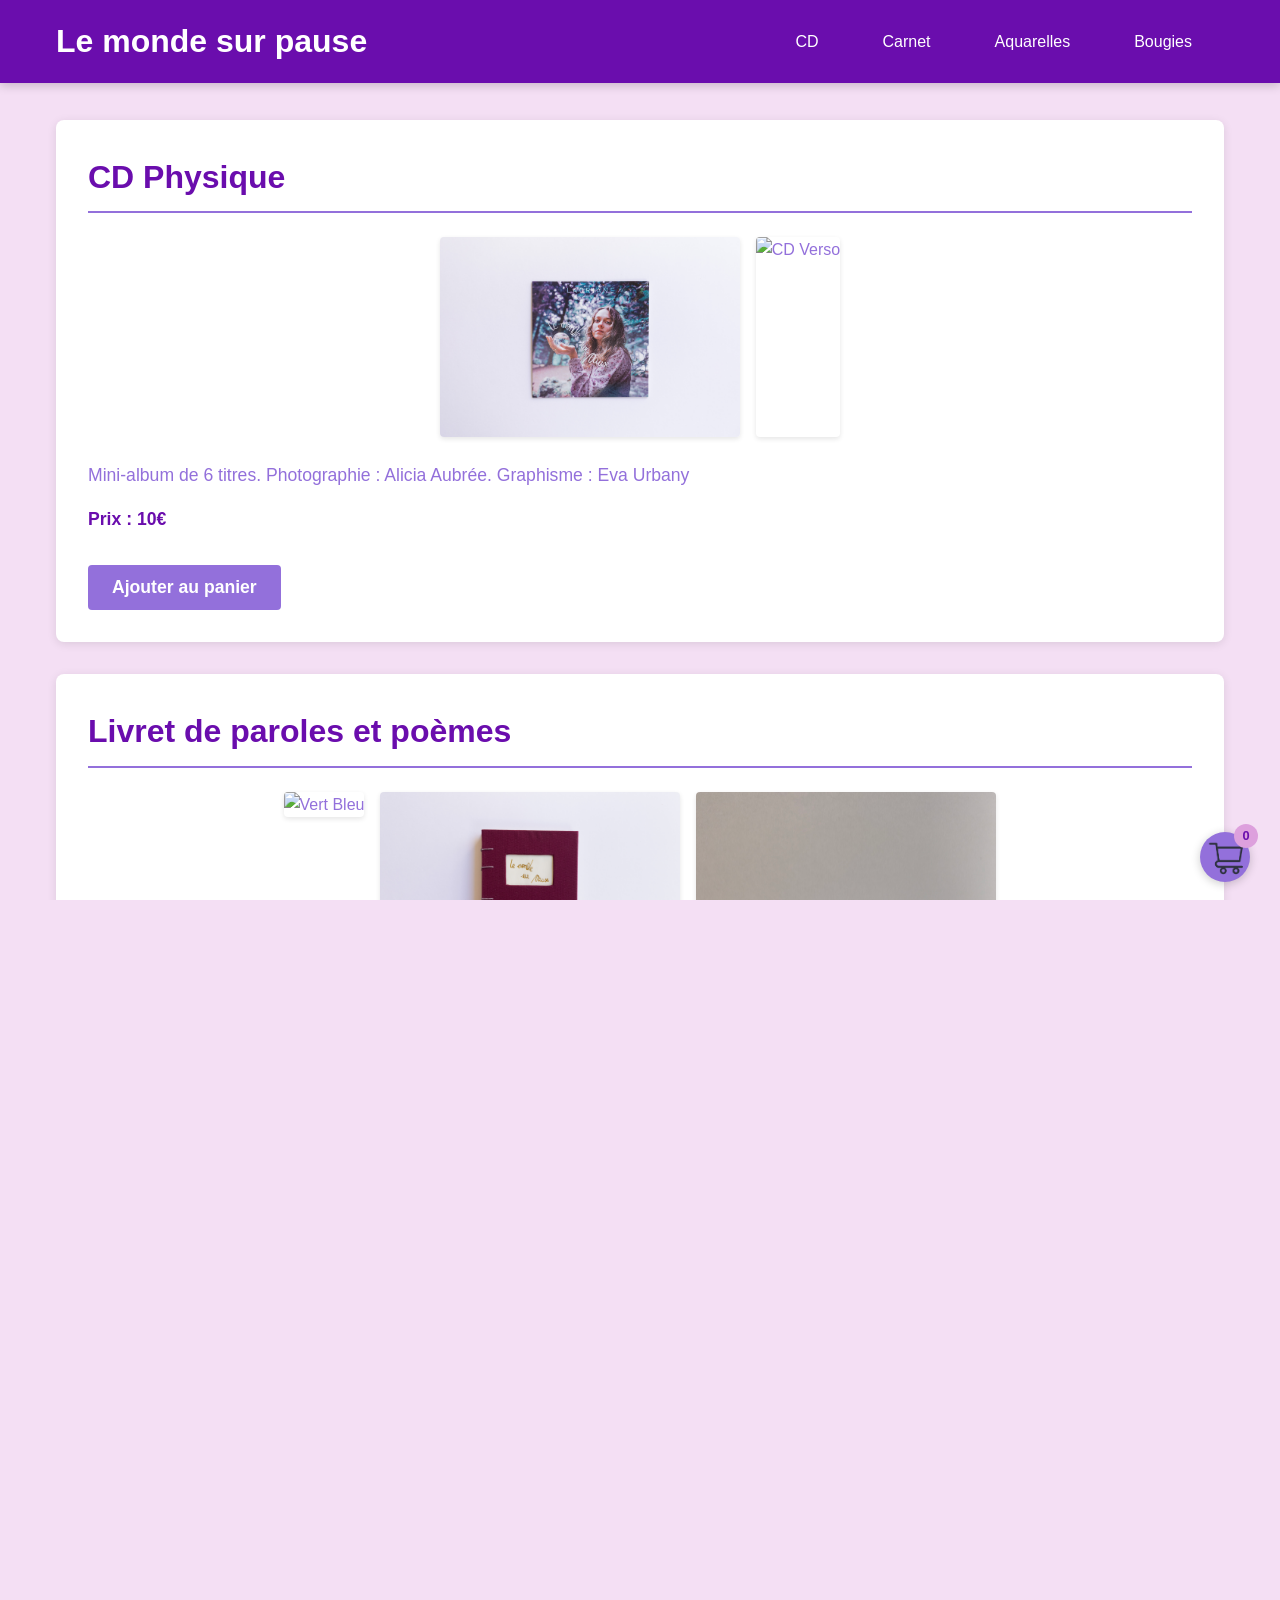
==== index.html @ 8ce6f400 "Initial commit" ====
<!DOCTYPE html>
<html lang="fr">
<head>
    <meta charset="UTF-8">
    <meta name="viewport" content="width=device-width, initial-scale=1.0">
    <title>Le monde sur pause - Merchandise</title>
    <link rel="stylesheet" href="styles.css">
</head>
<body>
    <header>
        <div class="header-content">
            <h1>Le monde sur pause</h1>
            <nav class="header-nav">
                <ul>
                    <li><a href="#cd">CD</a></li>
                    <li><a href="#livret">Carnet</a></li>
                    <li><a href="#aquarelles">Aquarelles</a></li>
                    <li><a href="#bougies">Bougies</a></li>
                </ul>
            </nav>
            <div class="cart-container">
                <div class="cart-icon">
                    <img src="PHOTOS MERCH EP/cart_btn.png" alt="">
                    <span class="cart-count">0</span>
                </div>
                <div class="cart-dropdown">
										<div class="header">
											<h3>Panier</h3>
											<button class="close">+</button>
										</div>
                    <ul class="cart-items"></ul>
                    <div class="cart-total">Total: <span class="total-amount">0€</span></div>
                    <button class="checkout-btn">Passer commande</button>
                </div>
            </div>
        </div>
    </header>

    <!-- Loading Spinner -->
    <div id="loading-spinner" class="loading-spinner">
			<p>Le monde sur pause - Merchandise</p>
			<div class="spinner"></div>
			<p>Chargement...</p>
    </div>

    <main id="main-content" style="display: none;">
        <!-- Product sections will be generated dynamically by JavaScript -->
    </main>

    <footer>
        <p>&copy; 2025 Le monde sur pause. Tous droits réservés.</p>
    </footer>

    <script src="https://www.paypal.com/sdk/js?client-id=YOUR_CLIENT_ID&currency=EUR"></script>
    <script src="https://cdn.jsdelivr.net/npm/@emailjs/browser@3/dist/emailjs.min.js"></script>
    <script src="script.js"></script>
    <script src="payment.js"></script>
</body>
</html>
---- styles.css ----
/* Base styles */
:root {
	--primary-color: #6a0dad;
	--secondary-color: #9370db;
	--accent-color: #dda0dd;
	--text-color: #333;
	--background-color: #f8f8f8;
	--white: #ffffff;
	--light-purple: #f0e6ff;
	--dark-purple: #7b68ee;
	--red: #e73c7c;
	--warning: #d7175f;
}

* {
	margin: 0;
	padding: 0;
	box-sizing: border-box;
}

html {
	height: 100%;
	overflow: hidden;
}

body {
	font-family: 'Helvetica Neue', Arial, sans-serif;
	line-height: 1.6;
	color: var(--secondary-color);
	background-color: #e1a6e159;
	height: calc(100% - 80px);
	overflow-y: auto;
	margin-top: 80px;
	padding-top: 40px;
}

/* Header styles */
header {
	background-color: var(--primary-color);
	color: var(--white);
	padding: 1rem 0;
	position: fixed;
	top: 0;
	left: 0;
	width: 100%;
	z-index: 1000;
	box-shadow: 0 2px 10px rgba(0, 0, 0, 0.2);
}

.header-content {
	max-width: 1200px;
	margin: 0 auto;
	padding: 0 1rem;
	display: flex;
	justify-content: space-between;
	align-items: center;
}

header h1 {
	font-size: 2rem;
	margin: 0;
}

.header-nav ul {
	display: flex;
	list-style: none;
}

.header-nav li {
	margin: 0 1rem;
}

.header-nav a {
	color: var(--white);
	text-decoration: none;
	padding: 0.5rem 1rem;
	border-radius: 4px;
	transition: background-color 0.3s ease;
	font-weight: 500;
}

.header-nav a:hover {
	background-color: var(--secondary-color);
}

.header-nav a:focus {
	outline: 2px solid var(--accent-color);
	outline-offset: 2px;
}

/* Cart styles */
.cart-container {
	position: relative;
	z-index: 3000;
	position: fixed;
	bottom: 18px;
	right: 30px;
}

.cart-icon {
	background-color: var(--secondary-color);
	color: var(--white);
	border-radius: 50%;
	width: 50px;
	height: 50px;
	display: flex;
	align-items: center;
	justify-content: center;
	font-size: 1.5rem;
	cursor: pointer;
	position: relative;
	box-shadow: 0 2px 10px rgba(0, 0, 0, 0.2);
}

.cart-icon img {
	width: 100%;
	height: 100%;
}

.cart-count {
	position: absolute;
	top: -8px;
	right: -8px;
	background-color: var(--accent-color);
	color: var(--primary-color);
	border-radius: 50%;
	width: 24px;
	height: 24px;
	display: flex;
	align-items: center;
	justify-content: center;
	font-size: 0.8rem;
	font-weight: bold;
}

.cart-dropdown {
	position: absolute;
	bottom: 60px;
	right: 0;
	background-color: var(--white);
	border-radius: 8px;
	box-shadow: 0 5px 20px rgba(0, 0, 0, 0.15);
	width: 300px;
	padding: 1rem;
	display: none;
	z-index: 3001;
	border: 2px solid var(--secondary-color);
	max-height: 80vh;
	overflow-y: auto;
}

.cart-dropdown .header {
	display: flex;
	justify-content: space-between;
}

.cart-dropdown .header .close {
	width: 30px;
	height: 30px;
	transform: rotate(45deg);
}

.cart-dropdown.show {
	display: block;
}

.cart-dropdown h3 {
	margin-top: 0;
	border-bottom: 1px solid #eee;
	padding-bottom: 0.5rem;
	color: var(--primary-color);
}

.cart-items {
	list-style-type: none;
	padding: 0;
	margin: 0;
}

.cart-items li {
	padding: 0.5rem 0;
	border-bottom: 1px solid #eee;
}

.cart-item-content {
	display: flex;
	justify-content: space-between;
	align-items: center;
	flex-direction: column;
}

.item-name {
	flex: 1;
	margin-right: 1rem;
	color: var(--secondary-color);
}

.item-controls {
	display: flex;
	align-items: center;
	gap: 0.5rem;
}

.qty-btn,
.delete-btn {
	background-color: var(--secondary-color);
	color: var(--white);
	border: none;
	border-radius: 4px;
	width: 30px;
	height: 30px;
	cursor: pointer;
	display: flex;
	align-items: center;
	justify-content: center;
	font-weight: bold;
	transition: background-color 0.3s ease;
}

.qty-btn:hover,
.delete-btn:hover {
	background-color: var(--dark-purple);
}

.delete-btn {
	background-color: var(--red);
}

.delete-btn:hover {
	background-color: var(--warning);
}

.item-quantity,
.item-price {
	min-width: 30px;
	text-align: center;
	color: var(--secondary-color);
}

.cart-total {
	font-weight: bold;
	margin: 1rem 0;
	text-align: right;
	color: var(--primary-color);
}

.checkout-btn {
	background-color: var(--secondary-color);
	color: var(--white);
	border: none;
	padding: 0.8rem;
	border-radius: 4px;
	cursor: pointer;
	width: 100%;
	font-size: 1rem;
	font-weight: bold;
	transition: background-color 0.3s ease;
}

.checkout-btn:hover {
	background-color: var(--primary-color);
}

.checkout-btn:disabled {
	background-color: #ccc;
	color: #666;
	cursor: not-allowed;
}

/* Main content */
main {
	max-width: 1200px;
	margin: 0 auto;
	padding: 0 1rem;
}

/* Product section styles */
.product {
	background-color: white;
	border-radius: 8px;
	box-shadow: 0 2px 10px rgba(0, 0, 0, 0.1);
	margin-bottom: 2rem;
	padding: 2rem;
	transition: transform 0.3s ease, box-shadow 0.3s ease;
}

.product:hover {
	transform: translateY(-5px);
	box-shadow: 0 5px 20px rgba(0, 0, 0, 0.15);
}

.product h2 {
	color: var(--primary-color);
	margin-bottom: 1.5rem;
	font-size: 2rem;
	border-bottom: 2px solid var(--secondary-color);
	padding-bottom: 0.5rem;
}

/* Product images */
.product-images {
	display: flex;
	flex-wrap: wrap;
	gap: 1rem;
	margin-bottom: 1.5rem;
	justify-content: center;
}

.product-image {
	max-width: 300px;
	height: auto;
	border-radius: 4px;
	box-shadow: 0 2px 5px rgba(0, 0, 0, 0.1);
	position: relative;
}

/* Quantity badge */
.quantity-badge {
	position: absolute;
	top: 10px;
	right: 10px;
	background-color: var(--secondary-color);
	color: var(--white);
	border-radius: 50%;
	width: 24px;
	height: 24px;
	display: flex;
	align-items: center;
	justify-content: center;
	font-size: 0.8rem;
	font-weight: bold;
	box-shadow: 0 2px 5px rgba(0, 0, 0, 0.2);
}

/* Product details */
.product-details {
	margin-top: 1rem;
}

.product-details p {
	margin-bottom: 1rem;
	font-size: 1.1rem;
}

.price {
	font-size: 1.5rem;
	font-weight: bold;
	color: var(--primary-color);
	margin: 1rem 0;
}

/* Color selection */
.color-selection {
	margin-top: 1rem;
	padding: 1rem;
	background-color: var(--light-purple);
	border-radius: 4px;
}

.color-selection label {
	display: block;
	margin-bottom: 0.5rem;
	font-weight: bold;
}

.color-selection select {
	padding: 0.5rem;
	border-radius: 4px;
	border: 1px solid #ddd;
	font-size: 1rem;
	width: 100%;
	max-width: 300px;
}

/* Song selection for aquarelles */
.song-selection {
	margin-top: 1.5rem;
}

.song-selection h3 {
	margin-bottom: 1rem;
	color: #6a0dad;
}

.song-options {
	display: grid;
	grid-template-columns: repeat(auto-fill, minmax(300px, 1fr));
	gap: 2rem;
}

.song-option {
	border: 1px solid #eee;
	border-radius: 8px;
	padding: 1rem;
	background-color: #f0e6ff;
}

.song-option h4 {
	margin-bottom: 1rem;
	color: var(--secondary-color);
}

.song-images {
	display: flex;
	gap: 0.5rem;
	margin-bottom: 1rem;
	justify-content: center;
}

.song-image {
	max-width: 120px;
	height: auto;
	border-radius: 4px;
	box-shadow: 0 2px 5px rgba(0, 0, 0, 0.1);
	position: relative;
}

.text-color {
	display: flex;
	flex-direction: column;
	gap: 0.5rem;
}

.text-color label {
	display: flex;
	align-items: center;
	gap: 0.5rem;
	cursor: pointer;
}

.text-color input[type="radio"] {
	accent-color: var(--primary-color);
}

/* Bougie selection */
.price-selection {
	display: flex;
	flex-direction: column;
	gap: 0.5rem;
	margin-top: 1rem;
}

.price-selection label {
	display: flex;
	align-items: center;
	gap: 0.5rem;
	padding: 0.5rem;
	background-color: var(--light-purple);
	border-radius: 4px;
	cursor: pointer;
}

.price-selection label:hover {
	background-color: #e6d8ff;
}

.price-selection input[type="radio"] {
	accent-color: var(--primary-color);
}

/* Footer */
footer {
	text-align: center;
	padding: 2rem;
	background-color: var(--primary-color);
	color: var(--white);
}

/* Add to cart button */
.add-to-cart {
	background-color: var(--secondary-color);
	color: var(--white);
	border: none;
	padding: 12px 24px;
	font-size: 1.1rem;
	border-radius: 4px;
	cursor: pointer;
	transition: background-color 0.3s ease, transform 0.2s ease;
	margin-top: 1rem;
	font-weight: bold;
}

.add-to-cart:hover {
	background-color: var(--dark-purple);
	transform: scale(1.05);
}

.add-to-cart:active {
	transform: scale(0.98);
}

/* close button for mobile */
.close {
	display: none;
	background-color: var(--secondary-color);
	color: var(--white);
	border: none;
	border-radius: 50%;
	width: 60px;
	height: 60px;
	font-size: 1.5rem;
	cursor: pointer;
	box-shadow: 0 4px 10px rgba(0, 0, 0, 0.3);
	z-index: 1000;
	align-items: center;
	justify-content: center;
	transition: background-color 0.3s ease, transform 0.3s ease;
}

.close:hover {
	background-color: var(--dark-purple);
	transform: scale(1.1);
}

/* Focus styles for accessibility */
a:focus,
button:focus,
input:focus,
select:focus {
	outline: 2px solid var(--secondary-color);
	outline-offset: 2px;
}

/* Lightbox styles */
.lightbox {
	position: fixed;
	top: 0;
	left: 0;
	width: 100%;
	height: 100%;
	background-color: rgba(0, 0, 0, 0.9);
	display: flex;
	flex-direction: column;
	justify-content: center;
	align-items: center;
	z-index: 2000;
}

.lightbox-img {
	max-width: 90%;
	max-height: 80%;
	border-radius: 4px;
	box-shadow: 0 0 30px rgba(255, 255, 255, 0.2);
}

.lightbox-controls {
	margin-top: 20px;
	display: flex;
	gap: 20px;
}

.lightbox-close {
	position: absolute;
	top: 20px;
	right: 20px;
	font-size: 3rem;
	color: white;
	cursor: pointer;
	background: none;
	border: none;
}

.lightbox-add-to-cart {
	background-color: #9370db;
	color: white;
	border: none;
	padding: 12px 24px;
	font-size: 1.1rem;
	border-radius: 4px;
	cursor: pointer;
	transition: background-color 0.3s ease;
	font-weight: bold;
}

.lightbox-nav {
	background-color: rgba(255, 255, 255, 0.2);
	color: white;
	border: none;
	font-size: 2rem;
	width: 50px;
	height: 50px;
	border-radius: 50%;
	cursor: pointer;
	transition: background-color 0.3s ease;
	display: flex;
	align-items: center;
	justify-content: center;
}

.lightbox-nav:hover {
	background-color: rgba(255, 255, 255, 0.3);
}

.lightbox-prev {
	position: absolute;
	left: 20px;
	top: 50%;
	transform: translateY(-50%);
}

.lightbox-next {
	position: absolute;
	right: 20px;
	top: 50%;
	transform: translateY(-50%);
}

/* Product hover effects */
.product-hover {
	transform: translateY(-5px);
	box-shadow: 0 5px 20px rgba(0, 0, 0, 0.15);
}

.product-leave {
	transform: translateY(0);
	box-shadow: 0 2px 10px rgba(0, 0, 0, 0.1);
}

/* Sticky button highlight */
.sticky-highlight {
	transform: scale(1.2);
}

.sticky-normal {
	transform: scale(1);
}

/* Feedback styles */
.feedback-primary {
	background-color: var(--primary-color);
}

.feedback-success {
	background-color: var(--primary-color);
}

/* Badge position */
.badge-relative {
	position: relative;
}



/* Responsive design */
@media (max-width: 768px) {

	.header-content .header-nav *,
	.header-content > h1,
	header
	{
		padding-top: 0;
		padding-bottom: 0;
		margin-top: 0;
		margin-bottom: 0;
	}

	.close {
		display: flex;
	}

	.cart-container {
		bottom: 10px;
		right: 15px;
	}

	.header-content {
		flex-direction: column;
		padding: 0.5rem;
	}

	header h1 {
		font-size: 1.5rem;
		margin-bottom: 0.5rem;
	}

	.header-nav ul {
		flex-wrap: wrap;
		justify-content: center;
		margin: 0.5rem 0;
	}

	.header-nav li {
		margin: 0.25rem;
	}

	.header-nav a {
		padding: 0.25rem 0.5rem;
		font-size: 0.9rem;
	}

	.product {
		padding: 1rem;
	}

	.product-images {
		flex-direction: column;
		align-items: center;
	}

	.product-image {
		max-width: 100%;
	}

	.song-options {
		grid-template-columns: 1fr;
	}

	.song-images {
		flex-direction: column;
		align-items: center;
	}

	.song-image {
		max-width: 100%;
	}

	.cart-dropdown {
		width: 250px;
		right: -50px;
	}

	/* Fullscreen cart for portrait mode */
	@media (orientation: portrait) {
		.cart-dropdown {
			position: fixed;
			top: 0;
			right: 0;
			bottom: 0;
			left: 0;
			width: 100%;
			height: 100%;
			border-radius: 0;
			max-height: none;
		}
	}
}

/* Loading Spinner */
.loading-spinner {
	position: fixed;
	top: 0;
	left: 0;
	width: 100%;
	height: 100%;
	background: linear-gradient(135deg, var(--primary-color), var(--secondary-color));
	display: flex;
	flex-direction: column;
	justify-content: center;
	align-items: center;
	z-index: 9999;
}

.spinner {
	width: 60px;
	height: 60px;
	border: 4px solid rgba(255, 255, 255, 0.3);
	border-top: 4px solid var(--white);
	border-radius: 50%;
	animation: spin 1s linear infinite;
	margin-bottom: 40px;
	margin-top: 40px;
}

@keyframes spin {
	0% { transform: rotate(0deg); }
	100% { transform: rotate(360deg); }
}

.loading-spinner p {
	color: var(--white);
	font-size: 1.2rem;
	font-weight: 500;
	margin: 0;
	text-shadow: 0 2px 4px rgba(0, 0, 0, 0.3);
	letter-spacing: 1px;
}

/* Payment modal styles */
#payment-modal {
	display: block;
	position: fixed;
	z-index: 3000;
	left: 0;
	top: 0;
	width: 100%;
	height: 100%;
	background-color: rgba(0, 0, 0, 0.5);
}

.modal-content {
	background-color: var(--white);
	margin: 15% auto;
	padding: 20px;
	border: 1px solid #888;
	width: 80%;
	max-width: 500px;
	border-radius: 8px;
}

.close {
	color: var(--white);
	float: right;
	font-size: 28px;
	font-weight: bold;
	cursor: pointer;
}

.close:hover,
.close:focus {
	color: black;
	text-decoration: none;
	cursor: pointer;
}

#paypal-button-container {
	margin: 20px 0;
}

#lydia-button {
	background-color: var(--primary-color);
	color: var(--white);
	border: none;
	padding: 10px 20px;
	border-radius: 4px;
	cursor: pointer;
	font-size: 1rem;
	margin-top: 10px;
}

#lydia-button:hover {
	background-color: var(--secondary-color);
}
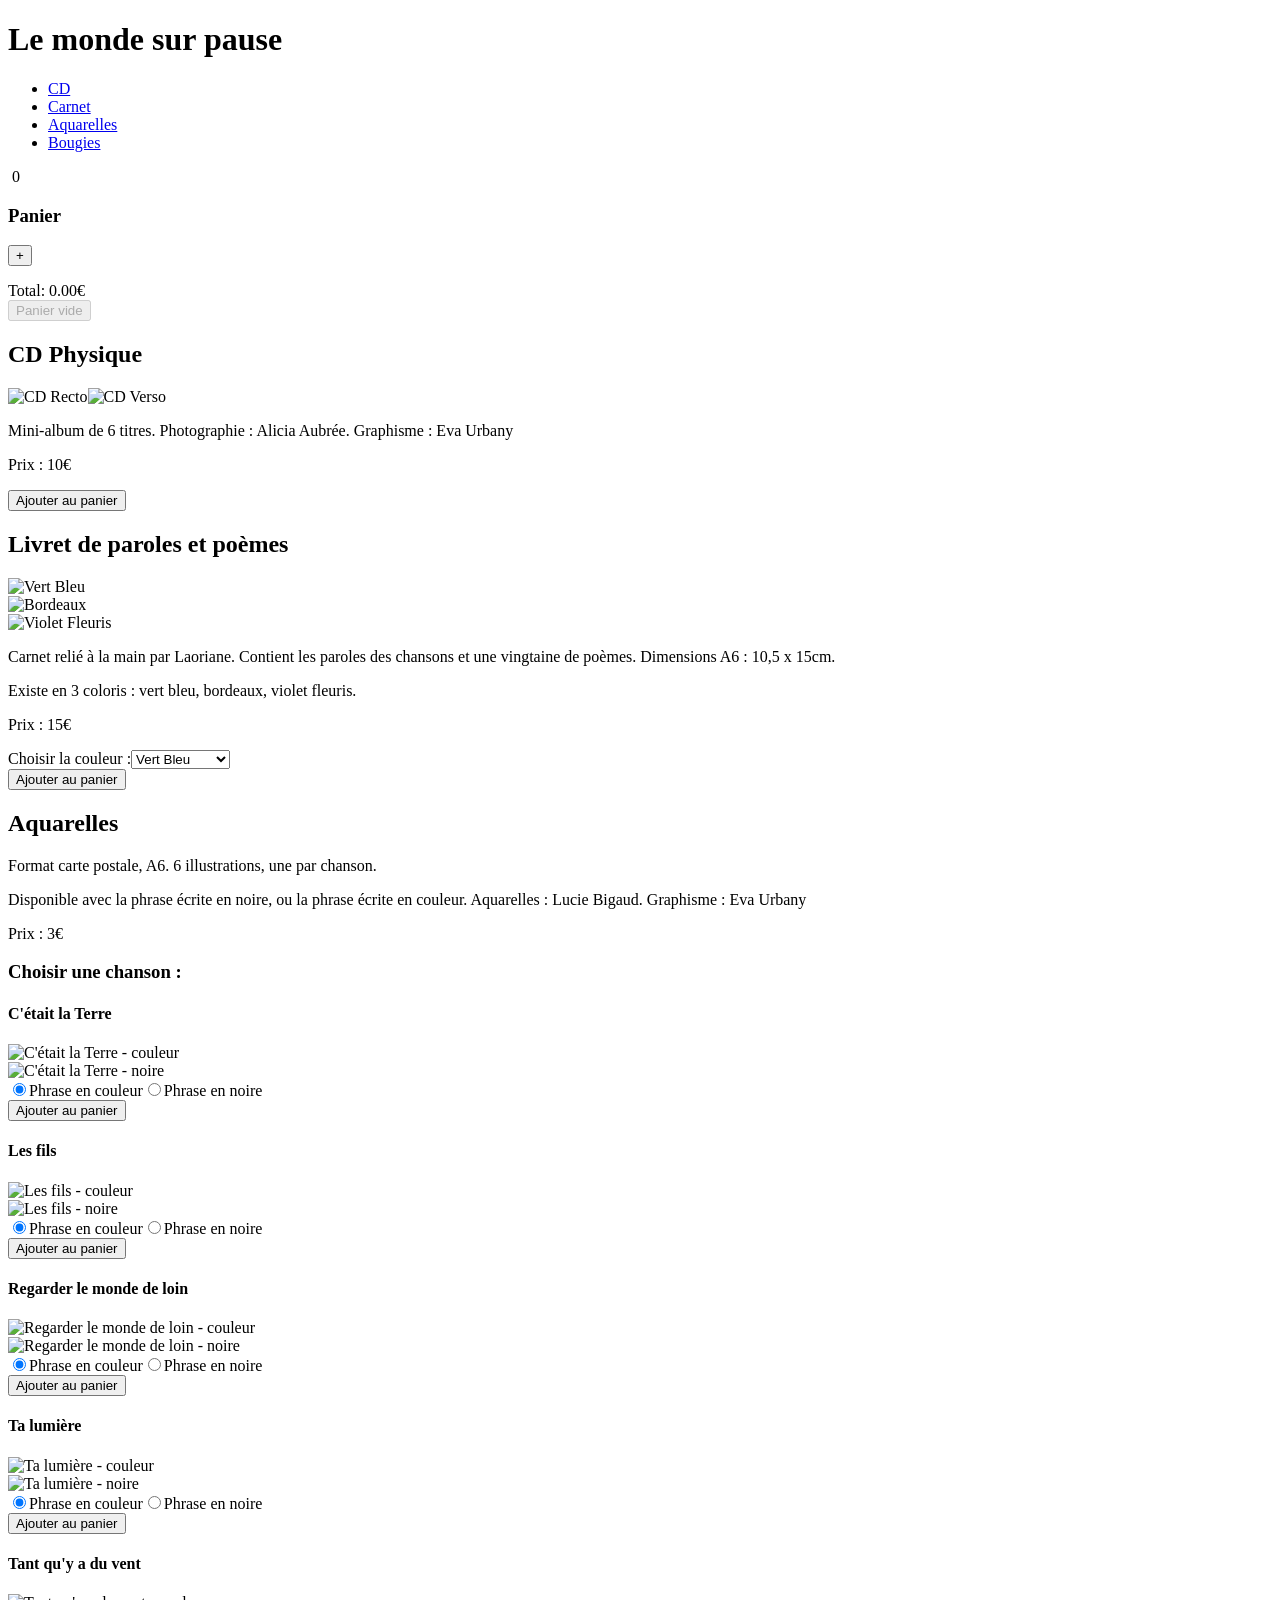
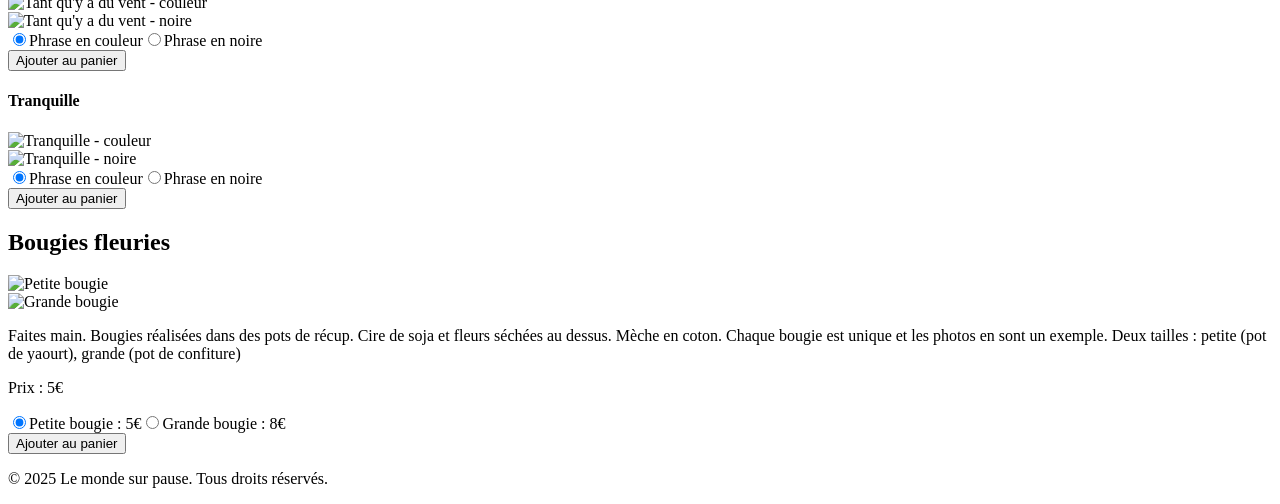
==== commit ec040c5f: "EmailJS working" ====
--- a/index.html
+++ b/index.html
@@ -51,9 +51,7 @@
         <p>&copy; 2025 Le monde sur pause. Tous droits réservés.</p>
     </footer>
 
-    <script src="https://www.paypal.com/sdk/js?client-id=YOUR_CLIENT_ID&currency=EUR"></script>
-    <script src="https://cdn.jsdelivr.net/npm/@emailjs/browser@3/dist/emailjs.min.js"></script>
+    <script type="text/javascript" src="https://cdn.jsdelivr.net/npm/@emailjs/browser@3/dist/email.min.js"></script>
     <script src="script.js"></script>
-    <script src="payment.js"></script>
 </body>
 </html>
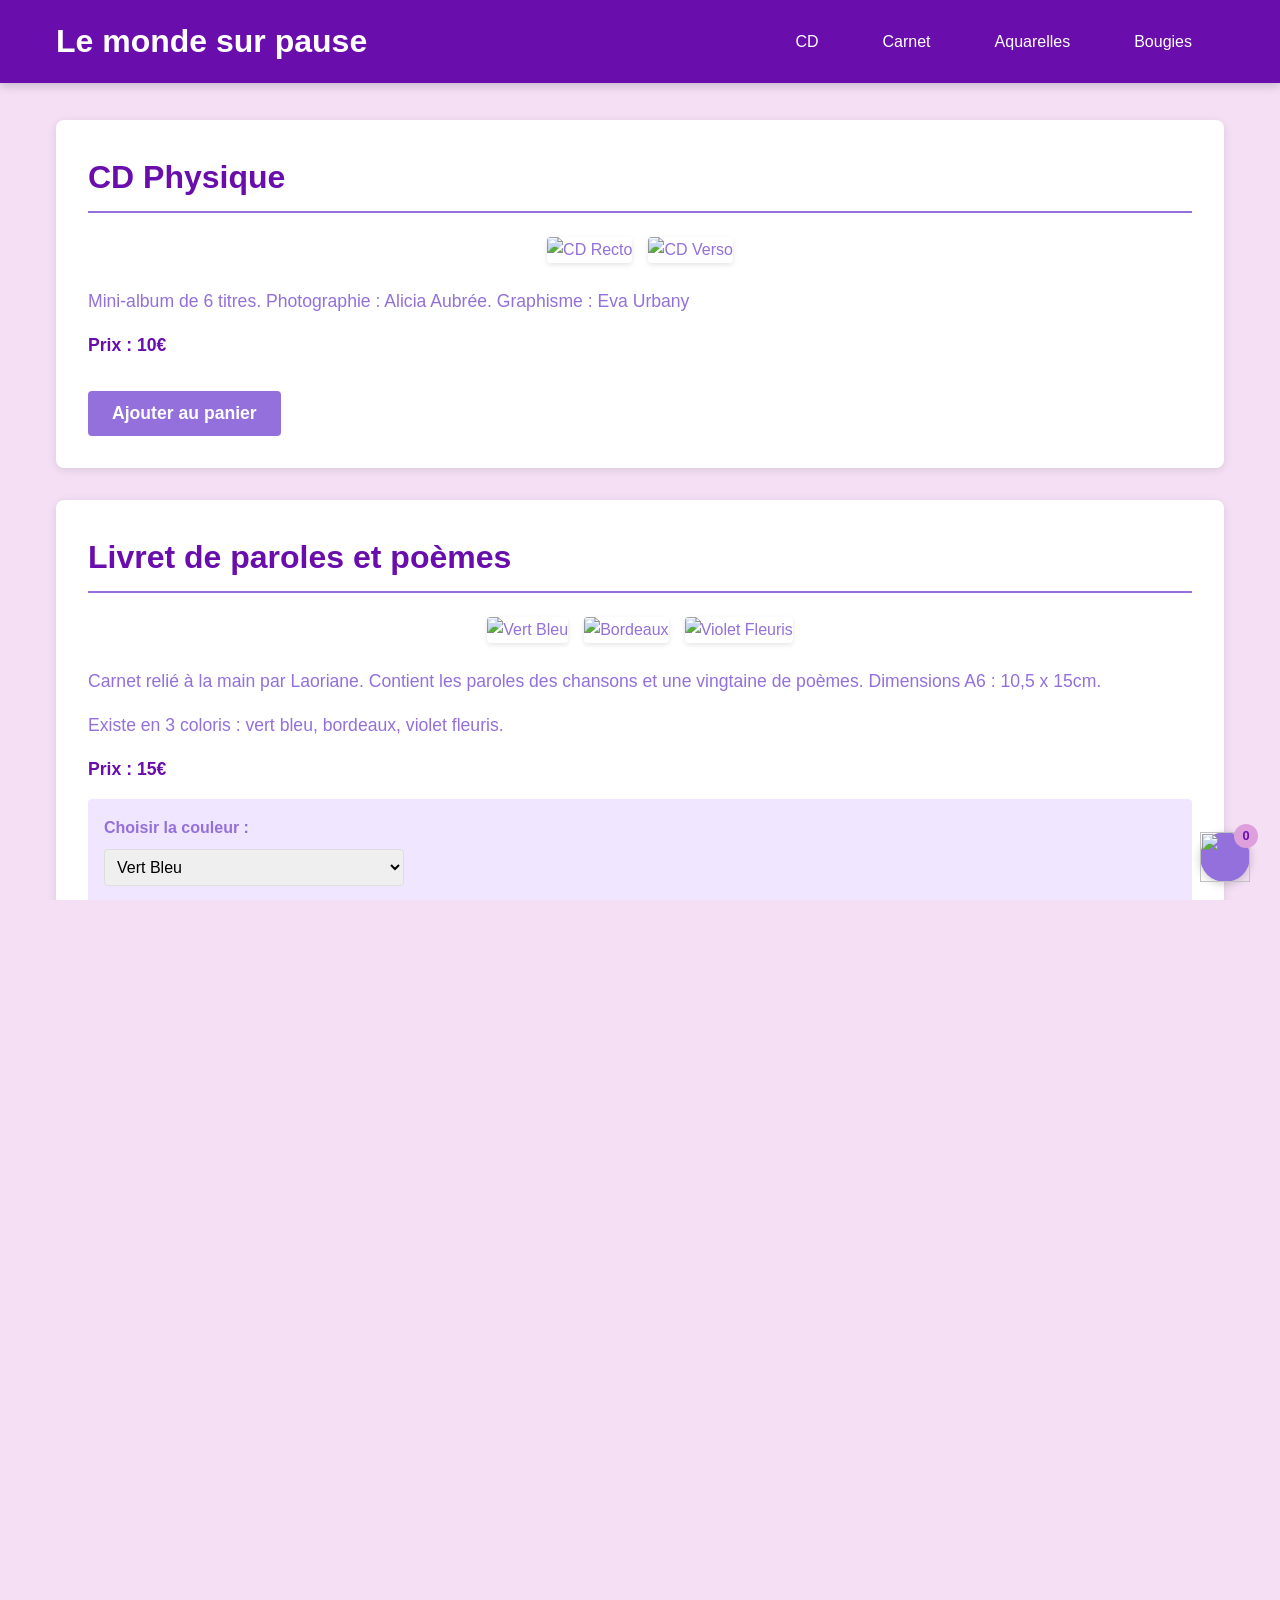
==== commit b98c2e78: "style on image hover, basket visible while caroussel opened" ====
--- a/index.html
+++ b/index.html
@@ -7,34 +7,34 @@
     <link rel="stylesheet" href="styles.css">
 </head>
 <body>
-    <header>
-        <div class="header-content">
-            <h1>Le monde sur pause</h1>
-            <nav class="header-nav">
-                <ul>
-                    <li><a href="#cd">CD</a></li>
-                    <li><a href="#livret">Carnet</a></li>
-                    <li><a href="#aquarelles">Aquarelles</a></li>
-                    <li><a href="#bougies">Bougies</a></li>
-                </ul>
-            </nav>
-            <div class="cart-container">
-                <div class="cart-icon">
-                    <img src="PHOTOS MERCH EP/cart_btn.png" alt="">
-                    <span class="cart-count">0</span>
-                </div>
-                <div class="cart-dropdown">
-										<div class="header">
-											<h3>Panier</h3>
-											<button class="close">+</button>
-										</div>
-                    <ul class="cart-items"></ul>
-                    <div class="cart-total">Total: <span class="total-amount">0€</span></div>
-                    <button class="checkout-btn">Passer commande</button>
-                </div>
-            </div>
-        </div>
-    </header>
+     <header>
+         <div class="header-content">
+             <h1>Le monde sur pause</h1>
+             <nav class="header-nav">
+                 <ul>
+                     <li><a href="#cd">CD</a></li>
+                     <li><a href="#livret">Carnet</a></li>
+                     <li><a href="#aquarelles">Aquarelles</a></li>
+                     <li><a href="#bougies">Bougies</a></li>
+                 </ul>
+             </nav>
+         </div>
+     </header>
+     <div class="cart-container">
+         <div class="cart-icon">
+             <img src="PHOTOS MERCH EP/cart_btn.png" alt="">
+             <span class="cart-count">0</span>
+         </div>
+         <div class="cart-dropdown">
+                                         <div class="header">
+                                             <h3>Panier</h3>
+                                             <button class="close">+</button>
+                                         </div>
+                     <ul class="cart-items"></ul>
+                     <div class="cart-total">Total: <span class="total-amount">0€</span></div>
+                     <button class="checkout-btn">Passer commande</button>
+                 </div>
+     </div>
 
     <!-- Loading Spinner -->
     <div id="loading-spinner" class="loading-spinner">
--- a/styles.css
+++ b/styles.css
@@ -0,0 +1,836 @@
+/* Base styles */
+:root {
+	--primary-color: #6a0dad;
+	--secondary-color: #9370db;
+	--accent-color: #dda0dd;
+	--text-color: #333;
+	--background-color: #f8f8f8;
+	--white: #ffffff;
+	--light-purple: #f0e6ff;
+	--dark-purple: #7b68ee;
+	--red: #e73c7c;
+	--warning: #d7175f;
+	--image-transform: 1.02;
+	--transition: 0.3s ease;
+}
+
+* {
+	margin: 0;
+	padding: 0;
+	box-sizing: border-box;
+}
+
+html {
+	height: 100%;
+	overflow: hidden;
+}
+
+body {
+	font-family: 'Helvetica Neue', Arial, sans-serif;
+	line-height: 1.6;
+	color: var(--secondary-color);
+	background-color: #e1a6e159;
+	height: calc(100% - 80px);
+	overflow-y: auto;
+	margin-top: 80px;
+	padding-top: 40px;
+}
+
+/* Header styles */
+header {
+	background-color: var(--primary-color);
+	color: var(--white);
+	padding: 1rem 0;
+	position: fixed;
+	top: 0;
+	left: 0;
+	width: 100%;
+	z-index: 1000;
+	box-shadow: 0 2px 10px rgba(0, 0, 0, 0.2);
+}
+
+.header-content {
+	max-width: 1200px;
+	margin: 0 auto;
+	padding: 0 1rem;
+	display: flex;
+	justify-content: space-between;
+	align-items: center;
+}
+
+header h1 {
+	font-size: 2rem;
+	margin: 0;
+}
+
+.header-nav ul {
+	display: flex;
+	list-style: none;
+}
+
+.header-nav li {
+	margin: 0 1rem;
+}
+
+.header-nav a {
+	color: var(--white);
+	text-decoration: none;
+	padding: 0.5rem 1rem;
+	border-radius: 4px;
+	transition: background-color var(--transition);
+	font-weight: 500;
+}
+
+.header-nav a:hover {
+	background-color: var(--secondary-color);
+}
+
+.header-nav a:focus {
+	outline: 2px solid var(--accent-color);
+	outline-offset: 2px;
+}
+
+/* Cart styles */
+.cart-container {
+	position: relative;
+	z-index: 3000;
+	position: fixed;
+	bottom: 18px;
+	right: 30px;
+}
+
+.cart-icon {
+	background-color: var(--secondary-color);
+	color: var(--white);
+	border-radius: 50%;
+	width: 50px;
+	height: 50px;
+	display: flex;
+	align-items: center;
+	justify-content: center;
+	font-size: 1.5rem;
+	cursor: pointer;
+	position: relative;
+	box-shadow: 0 2px 10px rgba(0, 0, 0, 0.2);
+}
+
+.cart-icon img {
+	width: 100%;
+	height: 100%;
+}
+
+.cart-count {
+	position: absolute;
+	top: -8px;
+	right: -8px;
+	background-color: var(--accent-color);
+	color: var(--primary-color);
+	border-radius: 50%;
+	width: 24px;
+	height: 24px;
+	display: flex;
+	align-items: center;
+	justify-content: center;
+	font-size: 0.8rem;
+	font-weight: bold;
+}
+
+.cart-dropdown {
+	position: absolute;
+	bottom: 60px;
+	right: 0;
+	background-color: var(--white);
+	border-radius: 8px;
+	box-shadow: 0 5px 20px rgba(0, 0, 0, 0.15);
+	width: 300px;
+	padding: 1rem;
+	display: none;
+	z-index: 3001;
+	border: 2px solid var(--secondary-color);
+	max-height: 80vh;
+	overflow-y: auto;
+}
+
+.cart-dropdown .header {
+	display: flex;
+	justify-content: space-between;
+}
+
+.cart-dropdown .header .close {
+	width: 30px;
+	height: 30px;
+	transform: rotate(45deg);
+}
+
+.cart-dropdown.show {
+	display: block;
+}
+
+.cart-dropdown h3 {
+	margin-top: 0;
+	border-bottom: 1px solid #eee;
+	padding-bottom: 0.5rem;
+	color: var(--primary-color);
+}
+
+.cart-items {
+	list-style-type: none;
+	padding: 0;
+	margin: 0;
+}
+
+.cart-items li {
+	padding: 0.5rem 0;
+	border-bottom: 1px solid #eee;
+}
+
+.cart-item-content {
+	display: flex;
+	justify-content: space-between;
+	align-items: center;
+	flex-direction: column;
+}
+
+.item-name {
+	flex: 1;
+	margin-right: 1rem;
+	color: var(--secondary-color);
+}
+
+.item-controls {
+	display: flex;
+	align-items: center;
+	gap: 0.5rem;
+}
+
+.qty-btn,
+.delete-btn {
+	background-color: var(--secondary-color);
+	color: var(--white);
+	border: none;
+	border-radius: 4px;
+	width: 30px;
+	height: 30px;
+	cursor: pointer;
+	display: flex;
+	align-items: center;
+	justify-content: center;
+	font-weight: bold;
+	transition: background-color var(--transition);
+}
+
+.qty-btn:hover,
+.delete-btn:hover {
+	background-color: var(--dark-purple);
+}
+
+.delete-btn {
+	background-color: var(--red);
+}
+
+.delete-btn:hover {
+	background-color: var(--warning);
+}
+
+.item-quantity,
+.item-price {
+	min-width: 30px;
+	text-align: center;
+	color: var(--secondary-color);
+}
+
+.cart-total {
+	font-weight: bold;
+	margin: 1rem 0;
+	text-align: right;
+	color: var(--primary-color);
+}
+
+.checkout-btn {
+	background-color: var(--secondary-color);
+	color: var(--white);
+	border: none;
+	padding: 0.8rem;
+	border-radius: 4px;
+	cursor: pointer;
+	width: 100%;
+	font-size: 1rem;
+	font-weight: bold;
+	transition: background-color var(--transition);
+}
+
+.checkout-btn:hover {
+	background-color: var(--primary-color);
+}
+
+.checkout-btn:disabled {
+	background-color: #ccc;
+	color: #666;
+	cursor: not-allowed;
+}
+
+/* Main content */
+main {
+	max-width: 1200px;
+	margin: 0 auto;
+	padding: 0 1rem;
+}
+
+/* Product section styles */
+.product {
+	background-color: white;
+	border-radius: 8px;
+	box-shadow: 0 2px 10px rgba(0, 0, 0, 0.1);
+	margin-bottom: 2rem;
+	padding: 2rem;
+	transition: transform var(--transition), box-shadow var(--transition);
+}
+
+.product h2 {
+	color: var(--primary-color);
+	margin-bottom: 1.5rem;
+	font-size: 2rem;
+	border-bottom: 2px solid var(--secondary-color);
+	padding-bottom: 0.5rem;
+}
+
+/* Product images */
+.product-images {
+	display: flex;
+	flex-wrap: wrap;
+	gap: 1rem;
+	margin-bottom: 1.5rem;
+	justify-content: center;
+}
+
+.product-image {
+	max-width: 300px;
+	height: auto;
+	border-radius: 4px;
+	box-shadow: 0 2px 5px rgba(0, 0, 0, 0.1);
+	position: relative;
+}
+
+/* Quantity badge */
+.quantity-badge {
+  position: absolute;
+  top: 10px;
+  right: 10px;
+  background-color: var(--secondary-color);
+  color: var(--white);
+  border-radius: 50%;
+  width: 24px;
+  height: 24px;
+  display: flex;
+  align-items: center;
+  justify-content: center;
+  font-size: 0.8rem;
+  font-weight: bold;
+  box-shadow: 0 2px 5px rgba(0, 0, 0, 0.2);
+}
+
+/* Image wrapper for flex layout compatibility */
+.image-wrapper {
+  display: inline-block;
+}
+
+/* Product details */
+.product-details {
+	margin-top: 1rem;
+}
+
+.product-details p {
+	margin-bottom: 1rem;
+	font-size: 1.1rem;
+}
+
+.price {
+	font-size: 1.5rem;
+	font-weight: bold;
+	color: var(--primary-color);
+	margin: 1rem 0;
+}
+
+/* Color selection */
+.color-selection {
+	margin-top: 1rem;
+	padding: 1rem;
+	background-color: var(--light-purple);
+	border-radius: 4px;
+}
+
+.color-selection label {
+	display: block;
+	margin-bottom: 0.5rem;
+	font-weight: bold;
+}
+
+.color-selection select {
+	padding: 0.5rem;
+	border-radius: 4px;
+	border: 1px solid #ddd;
+	font-size: 1rem;
+	width: 100%;
+	max-width: 300px;
+}
+
+/* Song selection for aquarelles */
+.song-selection {
+	margin-top: 1.5rem;
+}
+
+.song-selection h3 {
+	margin-bottom: 1rem;
+	color: #6a0dad;
+}
+
+.song-options {
+	display: grid;
+	grid-template-columns: repeat(auto-fill, minmax(300px, 1fr));
+	gap: 2rem;
+}
+
+.song-option {
+	border: 1px solid #eee;
+	border-radius: 8px;
+	padding: 1rem;
+	background-color: #f0e6ff;
+}
+
+.song-option h4 {
+	margin-bottom: 1rem;
+	color: var(--secondary-color);
+}
+
+.song-images {
+	display: flex;
+	gap: 0.5rem;
+	margin-bottom: 1rem;
+	justify-content: center;
+}
+
+.song-image {
+	max-width: 120px;
+	height: auto;
+	border-radius: 4px;
+	box-shadow: 0 2px 5px rgba(0, 0, 0, 0.1);
+	position: relative;
+}
+
+.text-color {
+	display: flex;
+	flex-direction: column;
+	gap: 0.5rem;
+}
+
+.text-color label {
+	display: flex;
+	align-items: center;
+	gap: 0.5rem;
+	cursor: pointer;
+}
+
+.text-color input[type="radio"] {
+	accent-color: var(--primary-color);
+}
+
+/* Bougie selection */
+.price-selection {
+	display: flex;
+	flex-direction: column;
+	gap: 0.5rem;
+	margin-top: 1rem;
+}
+
+.price-selection label {
+	display: flex;
+	align-items: center;
+	gap: 0.5rem;
+	padding: 0.5rem;
+	background-color: var(--light-purple);
+	border-radius: 4px;
+	cursor: pointer;
+}
+
+.price-selection label:hover {
+	background-color: #e6d8ff;
+}
+
+.price-selection input[type="radio"] {
+	accent-color: var(--primary-color);
+}
+
+/* Footer */
+footer {
+	text-align: center;
+	padding: 2rem;
+	background-color: var(--primary-color);
+	color: var(--white);
+}
+
+/* Add to cart button */
+.add-to-cart {
+	background-color: var(--secondary-color);
+	color: var(--white);
+	border: none;
+	padding: 12px 24px;
+	font-size: 1.1rem;
+	border-radius: 4px;
+	cursor: pointer;
+	transition: background-color var(--transition), transform var(--transition);
+	margin-top: 1rem;
+	font-weight: bold;
+}
+
+.add-to-cart:hover {
+	background-color: var(--dark-purple);
+	transform: scale(1.05);
+}
+
+.add-to-cart:active {
+	transform: scale(0.98);
+}
+
+/* close button for mobile */
+.close {
+	display: none;
+	background-color: var(--secondary-color);
+	color: var(--white);
+	border: none;
+	border-radius: 50%;
+	width: 60px;
+	height: 60px;
+	font-size: 1.5rem;
+	cursor: pointer;
+	box-shadow: 0 4px 10px rgba(0, 0, 0, 0.3);
+	z-index: 1000;
+	align-items: center;
+	justify-content: center;
+	transition: background-color var(--transition), transform var(--transition);
+}
+
+.close:hover {
+	background-color: var(--dark-purple);
+	transform: scale(1.1);
+}
+
+/* Focus styles for accessibility */
+a:focus,
+button:focus,
+input:focus,
+select:focus {
+	outline: 2px solid var(--secondary-color);
+	outline-offset: 2px;
+}
+
+/* Lightbox styles */
+.lightbox {
+	position: fixed;
+	top: 0;
+	left: 0;
+	width: 100%;
+	height: 100%;
+	background-color: rgba(0, 0, 0, 0.9);
+	display: flex;
+	flex-direction: column;
+	justify-content: center;
+	align-items: center;
+	z-index: 2000;
+}
+
+.lightbox-img {
+	max-width: 90%;
+	max-height: 80%;
+	border-radius: 4px;
+	box-shadow: 0 0 30px rgba(255, 255, 255, 0.2);
+}
+
+.lightbox-controls {
+	margin-top: 20px;
+	display: flex;
+	gap: 20px;
+}
+
+.lightbox-close {
+	position: absolute;
+	top: 20px;
+	right: 20px;
+	font-size: 3rem;
+	color: white;
+	cursor: pointer;
+	background: none;
+	border: none;
+}
+
+.lightbox-add-to-cart {
+	background-color: #9370db;
+	color: white;
+	border: none;
+	padding: 12px 24px;
+	font-size: 1.1rem;
+	border-radius: 4px;
+	cursor: pointer;
+	transition: background-color var(--transition);
+	font-weight: bold;
+}
+
+.lightbox-nav {
+	background-color: rgba(255, 255, 255, 0.2);
+	color: white;
+	border: none;
+	font-size: 2rem;
+	width: 50px;
+	height: 50px;
+	border-radius: 50%;
+	cursor: pointer;
+	transition: background-color var(--transition);
+	display: flex;
+	align-items: center;
+	justify-content: center;
+}
+
+.lightbox-nav:hover {
+	background-color: rgba(255, 255, 255, 0.3);
+}
+
+.lightbox-prev {
+	position: absolute;
+	left: 20px;
+	top: 50%;
+	transform: translateY(-50%);
+}
+
+.lightbox-next {
+	position: absolute;
+	right: 20px;
+	top: 50%;
+	transform: translateY(-50%);
+}
+
+.product-leave {
+	transform: translateY(0);
+	box-shadow: 0 2px 10px rgba(0, 0, 0, 0.1);
+}
+
+/* Sticky button highlight */
+.sticky-highlight {
+	transform: scale(1.2);
+}
+
+.sticky-normal {
+	transform: scale(1);
+}
+
+/* Feedback styles */
+.feedback-primary {
+	background-color: var(--primary-color);
+}
+
+.feedback-success {
+	background-color: var(--primary-color);
+}
+
+/* Badge position */
+.badge-relative {
+	position: relative;
+}
+
+
+img {
+	transition: transform var(--transition);
+}
+
+img:not(.lightbox-img):hover {
+	transform: scale(var(--image-transform));
+	cursor: pointer;
+}
+
+/* Responsive design */
+@media (max-width: 768px) {
+
+	.header-content .header-nav *,
+	.header-content > h1,
+	header
+	{
+		padding-top: 0;
+		padding-bottom: 0;
+		margin-top: 0;
+		margin-bottom: 0;
+	}
+
+	.close {
+		display: flex;
+	}
+
+	.cart-container {
+		bottom: 10px;
+		right: 15px;
+	}
+
+	.header-content {
+		flex-direction: column;
+		padding: 0.5rem;
+	}
+
+	header h1 {
+		font-size: 1.5rem;
+		margin-bottom: 0.5rem;
+	}
+
+	.header-nav ul {
+		flex-wrap: wrap;
+		justify-content: center;
+		margin: 0.5rem 0;
+	}
+
+	.header-nav li {
+		margin: 0.25rem;
+	}
+
+	.header-nav a {
+		padding: 0.25rem 0.5rem;
+		font-size: 0.9rem;
+	}
+
+	.product {
+		padding: 1rem;
+	}
+
+	.product-images {
+		flex-direction: column;
+		align-items: center;
+	}
+
+	.product-image {
+		max-width: 100%;
+	}
+
+	.song-options {
+		grid-template-columns: 1fr;
+	}
+
+	.song-images {
+		flex-direction: column;
+		align-items: center;
+	}
+
+	.song-image {
+		max-width: 100%;
+	}
+
+	.cart-dropdown {
+		width: 250px;
+		right: -50px;
+	}
+
+	/* Fullscreen cart for portrait mode */
+	@media (orientation: portrait) {
+		.cart-dropdown {
+			position: fixed;
+			top: 0;
+			right: 0;
+			bottom: 0;
+			left: 0;
+			width: 100%;
+			height: 100%;
+			border-radius: 0;
+			max-height: none;
+		}
+	}
+}
+
+/* Loading Spinner */
+.loading-spinner {
+	position: fixed;
+	top: 0;
+	left: 0;
+	width: 100%;
+	height: 100%;
+	background: linear-gradient(135deg, var(--primary-color), var(--secondary-color));
+	display: flex;
+	flex-direction: column;
+	justify-content: center;
+	align-items: center;
+	z-index: 9999;
+}
+
+.spinner {
+	width: 60px;
+	height: 60px;
+	border: 4px solid rgba(255, 255, 255, 0.3);
+	border-top: 4px solid var(--white);
+	border-radius: 50%;
+	animation: spin 1s linear infinite;
+	margin-bottom: 40px;
+	margin-top: 40px;
+}
+
+@keyframes spin {
+	0% { transform: rotate(0deg); }
+	100% { transform: rotate(360deg); }
+}
+
+.loading-spinner p {
+	color: var(--white);
+	font-size: 1.2rem;
+	font-weight: 500;
+	margin: 0;
+	text-shadow: 0 2px 4px rgba(0, 0, 0, 0.3);
+	letter-spacing: 1px;
+}
+
+/* Payment modal styles */
+#payment-modal {
+	display: block;
+	position: fixed;
+	z-index: 3000;
+	left: 0;
+	top: 0;
+	width: 100%;
+	height: 100%;
+	background-color: rgba(0, 0, 0, 0.5);
+}
+
+.modal-content {
+	background-color: var(--white);
+	margin: 15% auto;
+	padding: 20px;
+	border: 1px solid #888;
+	width: 80%;
+	max-width: 500px;
+	border-radius: 8px;
+}
+
+.close {
+	color: var(--white);
+	float: right;
+	font-size: 28px;
+	font-weight: bold;
+	cursor: pointer;
+}
+
+.close:hover,
+.close:focus {
+	color: black;
+	text-decoration: none;
+	cursor: pointer;
+}
+
+#paypal-button-container {
+	margin: 20px 0;
+}
+
+#lydia-button {
+	background-color: var(--primary-color);
+	color: var(--white);
+	border: none;
+	padding: 10px 20px;
+	border-radius: 4px;
+	cursor: pointer;
+	font-size: 1rem;
+	margin-top: 10px;
+}
+
+#lydia-button:hover {
+	background-color: var(--secondary-color);
+}
